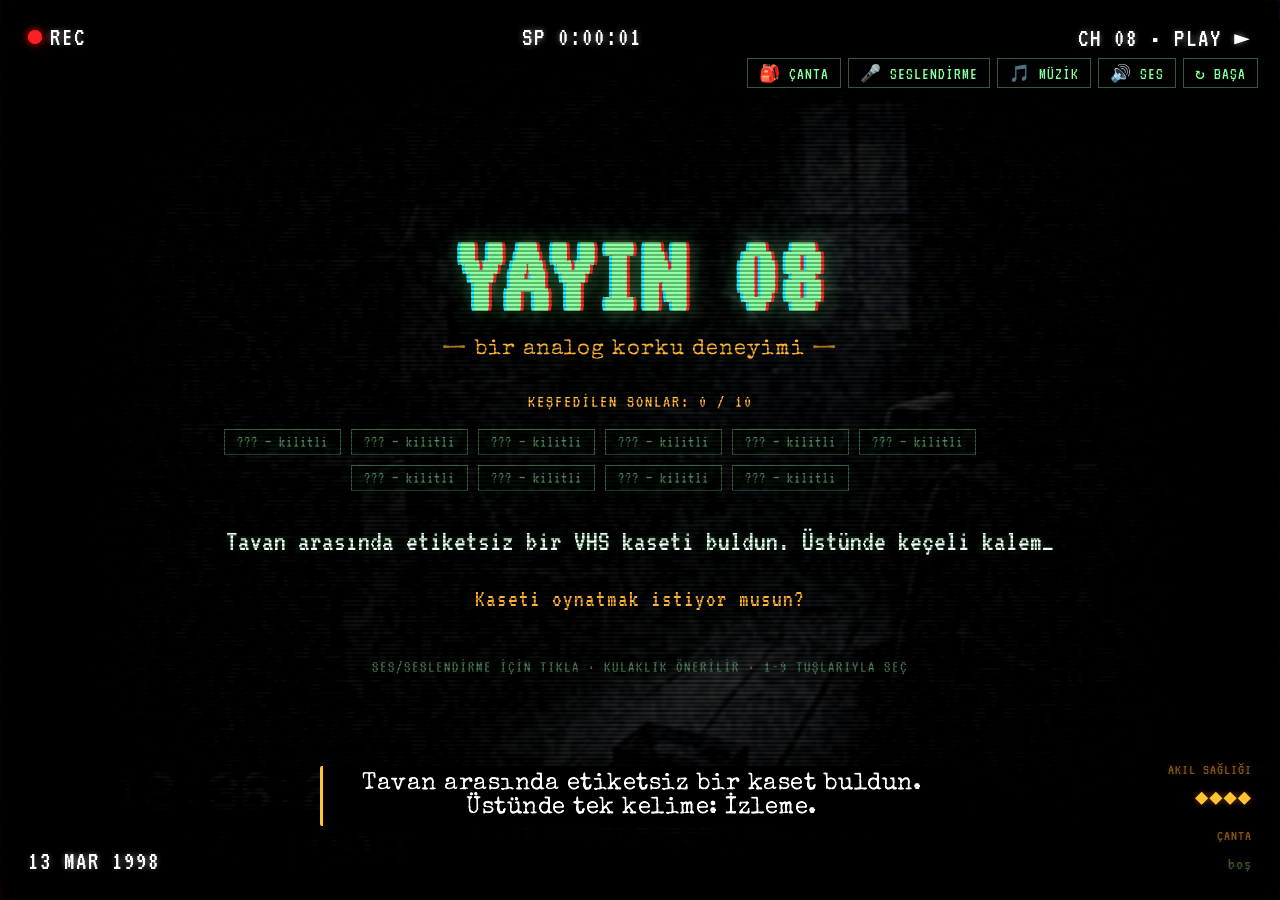
==== index.html @ 9e698e97 "YAYIN 08 v5: bulmacalar, eşya birleştirme, ambient müzik, mobil destek, seslendirme ve görseller Co-" ====
<!DOCTYPE html>
<html lang="tr">
<head>
<meta charset="UTF-8" />
<meta name="viewport" content="width=device-width, initial-scale=1.0" />
<title>YAYIN 08 — Analog Korku</title>
<link rel="preconnect" href="https://fonts.googleapis.com" />
<link rel="preconnect" href="https://fonts.gstatic.com" crossorigin />
<link href="https://fonts.googleapis.com/css2?family=VT323&family=Special+Elite&display=swap" rel="stylesheet" />
<link rel="stylesheet" href="style.css" />
</head>
<body>
  <div id="crt" class="booting">
    <!-- arka plan görsel -->
    <div id="bg"></div>
    <div id="screen-dim"></div>

    <!-- CRT efekt katmanları -->
    <canvas id="static"></canvas>
    <div class="scanlines"></div>
    <div class="rgbshift"></div>
    <div class="vignette"></div>
    <div class="tracking"></div>

    <!-- VHS OSD -->
    <div class="osd">
      <span class="rec"><span class="dot"></span>REC</span>
      <span id="osd-time">SP 0:00:00</span>
      <span id="osd-ch">CH 08 &bull; PLAY &#9658;</span>
    </div>
    <div class="osd-date" id="osd-date">-- --- ----</div>

    <!-- kontroller -->
    <div class="controls">
      <button class="ctrl-btn" id="bag-btn">&#127890; ÇANTA</button>
      <button class="ctrl-btn" id="vo-btn">&#127908; SESLENDİRME</button>
      <button class="ctrl-btn" id="music-btn">&#127925; MÜZİK</button>
      <button class="ctrl-btn" id="mute-btn">&#128266; SES</button>
      <button class="ctrl-btn" id="restart-btn">&#8635; BAŞA</button>
    </div>

    <!-- seslendirme çalar -->
    <audio id="vo-audio"></audio>

    <!-- oyun ekranı -->
    <main id="screen"></main>

    <!-- altyazı -->
    <div id="subtitle-bar"></div>

    <!-- envanter / birleştirme modalı -->
    <div id="bag-modal" class="bag-modal">
      <div class="bag-panel">
        <div class="bag-title">ÇANTA — eşya birleştir</div>
        <div class="bag-hint">İki eşya seç, sonra BİRLEŞTİR'e bas.</div>
        <div id="bag-grid" class="bag-grid"></div>
        <div id="bag-msg" class="bag-msg"></div>
        <div class="bag-actions">
          <button class="puzzle-btn" id="bag-combine">BİRLEŞTİR</button>
          <button class="puzzle-btn" id="bag-close">KAPAT</button>
        </div>
      </div>
    </div>

    <!-- jumpscare -->
    <div id="scare"></div>
  </div>

  <script src="game.js"></script>
</body>
</html>
---- style.css ----
:root{
  --green:#8bff9e;
  --amber:#ffb642;
  --dim:#3a5a41;
  --bg:#050705;
  --red:#ff2d2d;
}

*{box-sizing:border-box;}

html,body{
  margin:0;padding:0;height:100%;
  background:#000;
  color:var(--green);
  font-family:'VT323',monospace;
  overflow:hidden;
  cursor:default;
  user-select:none;
}

/* ---------- CRT konteyner ---------- */
#crt{
  position:fixed;inset:0;
  background:#030503;
  overflow:hidden;
  filter:contrast(1.12) brightness(1.04) saturate(1.08);
}
#crt.booting{animation:crtOn 1.6s ease-out;}

@keyframes crtOn{
  0%{transform:scale(1.3);filter:brightness(6) blur(8px);opacity:0;}
  18%{opacity:1;transform:scaleY(.02) scaleX(1.4);filter:brightness(8) blur(2px);}
  30%{transform:scaleY(1) scaleX(1);}
  45%{transform:scale(1);filter:brightness(1) blur(0);}
  100%{transform:scale(1);}
}

/* arka plan görsel katmanı */
#bg{
  position:absolute;inset:0;z-index:1;
  background-size:cover;background-position:center;
  opacity:0;transition:opacity .9s ease;
  filter:brightness(.55) saturate(.7);
  transform:scale(1.05);
}
#bg.show{opacity:1;}
#bg::after{ /* renk sızması / chromatic */
  content:"";position:absolute;inset:0;
  background:inherit;background-size:cover;background-position:center;
  mix-blend-mode:screen;opacity:.25;
  transform:translateX(2px);
  filter:hue-rotate(90deg);
}

/* karartma perdesi (metin okunurluğu) */
#screen-dim{
  position:absolute;inset:0;z-index:2;
  background:radial-gradient(ellipse at center, rgba(3,6,4,.55) 0%, rgba(2,3,2,.86) 78%, #000 100%);
}

/* tarama çizgileri */
.scanlines{
  position:absolute;inset:0;z-index:6;pointer-events:none;
  background:linear-gradient(rgba(0,0,0,0) 50%, rgba(0,0,0,0.32) 51%);
  background-size:100% 4px;
  mix-blend-mode:multiply;
  animation:scanMove 8s linear infinite;
}
@keyframes scanMove{from{background-position:0 0;}to{background-position:0 100px;}}

/* RGB kayması katmanı */
.rgbshift{
  position:absolute;inset:0;z-index:6;pointer-events:none;
  mix-blend-mode:screen;opacity:.15;
  background:
    linear-gradient(90deg, rgba(255,0,0,.5), transparent 4px),
    linear-gradient(-90deg, rgba(0,140,255,.5), transparent 4px);
}

/* hareketli parlak bant */
#crt::after{
  content:"";position:absolute;inset:0;z-index:7;pointer-events:none;
  background:linear-gradient(rgba(255,255,255,0.05),rgba(255,255,255,0) 6%);
  height:44px;
  animation:roll 7s linear infinite;
  opacity:.5;
}
@keyframes roll{from{transform:translateY(-44px);}to{transform:translateY(100vh);}}

.vignette{
  position:absolute;inset:0;z-index:5;pointer-events:none;
  box-shadow:inset 0 0 180px 50px rgba(0,0,0,0.92);
  border-radius:24px;
}

/* tracking bozulması bandı */
.tracking{
  position:absolute;left:0;right:0;height:70px;z-index:8;pointer-events:none;
  background:repeating-linear-gradient(0deg,
    rgba(255,255,255,.04) 0px,
    rgba(255,255,255,.12) 2px,
    rgba(0,0,0,.06) 3px,
    rgba(0,0,0,0) 6px);
  opacity:0;
  filter:blur(1px);
}
.tracking.show{animation:trackRun 1.1s steps(5) 1;}
@keyframes trackRun{
  0%{opacity:.85;top:-70px;}
  100%{opacity:.85;top:100%;}
}

#static{
  position:absolute;inset:0;z-index:4;pointer-events:none;
  width:100%;height:100%;opacity:.07;mix-blend-mode:screen;
}

/* ---------- OSD ---------- */
.osd{
  position:absolute;top:22px;left:28px;right:28px;z-index:9;
  display:flex;justify-content:space-between;align-items:center;
  font-size:26px;letter-spacing:2px;color:#fff;
  text-shadow:0 0 8px rgba(255,255,255,.6);pointer-events:none;
}
.rec{display:flex;align-items:center;gap:8px;color:#fff;}
.rec .dot{
  width:14px;height:14px;border-radius:50%;background:var(--red);
  box-shadow:0 0 12px var(--red);animation:blink 1s steps(2) infinite;
}
@keyframes blink{50%{opacity:0;}}
.osd-date{
  position:absolute;bottom:26px;left:28px;z-index:9;
  font-size:26px;color:#fff;letter-spacing:2px;
  text-shadow:0 0 8px rgba(255,255,255,.6);pointer-events:none;
}

/* ---------- Ekran içeriği ---------- */
#screen{
  position:absolute;inset:0;z-index:3;
  display:flex;flex-direction:column;justify-content:center;align-items:center;
  padding:9vh 8vw;
  text-align:center;
}

.frame{
  max-width:840px;width:100%;
  animation:fadeIn .8s ease;
}
@keyframes fadeIn{from{opacity:0;transform:translateY(10px);}to{opacity:1;transform:none;}}

h1.title{
  font-family:'VT323',monospace;
  font-size:clamp(46px,9vw,120px);
  margin:0 0 10px;line-height:.9;
  color:var(--green);
  text-shadow:3px 0 var(--red),-3px 0 #2de1ff, 0 0 24px rgba(139,255,158,.5);
  animation:glitchText 3.5s infinite;
}
@keyframes glitchText{
  0%,92%,100%{transform:none;text-shadow:3px 0 var(--red),-3px 0 #2de1ff, 0 0 24px rgba(139,255,158,.5);}
  93%{transform:translate(-3px,1px);text-shadow:-4px 0 var(--red),4px 0 #2de1ff;}
  95%{transform:translate(4px,-2px);}
  97%{transform:translate(-2px,2px);text-shadow:5px 0 var(--red),-5px 0 #2de1ff;}
}

.subtitle{
  font-family:'Special Elite',serif;
  font-size:clamp(14px,2.2vw,22px);
  color:var(--amber);letter-spacing:1px;margin-bottom:32px;opacity:.9;
}

.story{
  font-size:clamp(20px,3.1vw,29px);
  line-height:1.5;color:#e2ffe8;margin-bottom:14px;min-height:1.2em;
  text-shadow:0 0 6px rgba(139,255,158,.25), 0 2px 8px rgba(0,0,0,.9);
}

.prompt{
  color:var(--amber);font-size:clamp(16px,2.4vw,24px);
  margin:24px 0 18px;letter-spacing:1px;opacity:.9;
  text-shadow:0 2px 8px rgba(0,0,0,.9);
}

/* seçenekler */
.choices{display:flex;flex-direction:column;gap:13px;align-items:center;width:100%;}
.choice{
  font-family:'VT323',monospace;
  font-size:clamp(18px,2.7vw,27px);
  color:var(--green);
  background:rgba(6,16,9,.72);
  border:2px solid var(--dim);
  padding:11px 26px;min-width:min(580px,90%);
  cursor:pointer;letter-spacing:1px;
  transition:all .12s;
  text-shadow:0 0 6px rgba(139,255,158,.3);
  backdrop-filter:blur(1px);
}
.choice .key{color:var(--amber);opacity:.7;margin-right:8px;}
.choice:before{content:"> ";opacity:.6;}
.choice:hover,.choice.sel{
  background:var(--green);color:#04120a;
  border-color:var(--green);
  box-shadow:0 0 24px rgba(139,255,158,.6);
  transform:translateX(4px);
}
.choice:hover .key,.choice.sel .key{color:#04120a;}
.choice:hover:before,.choice.sel:before{content:"\25B6 ";}
.choice.danger:hover{background:var(--red);border-color:var(--red);box-shadow:0 0 24px rgba(255,45,45,.6);color:#fff;}

/* özel durum stilleri */
.ending .story{color:#fff;font-size:clamp(22px,3.6vw,36px);}
.death h1.title{color:var(--red);text-shadow:3px 0 #000,-3px 0 #2de1ff,0 0 30px var(--red);}
.win h1.title{color:var(--amber);text-shadow:3px 0 var(--red),-3px 0 #2de1ff;}

.hint{
  margin-top:30px;font-size:16px;color:#4d7a56;letter-spacing:2px;
}
.blink-cursor::after{content:"_";animation:blink 1s steps(2) infinite;}

/* ---------- HUD ---------- */
.hud{
  position:absolute;bottom:22px;right:28px;z-index:9;
  font-size:22px;color:var(--amber);letter-spacing:1px;text-align:right;
  text-shadow:0 0 8px rgba(255,182,66,.5);pointer-events:none;
  line-height:1.35;
}
.hud .lbl{color:#7a5a2a;font-size:15px;}
.hud .inv{color:var(--green);font-size:18px;}
.hud .empty{color:#3a5a41;}

/* akıl sağlığı düşükken ekran nabzı */
#crt.lowsanity #screen-dim{
  animation:sanityPulse 2.4s ease-in-out infinite;
}
@keyframes sanityPulse{
  0%,100%{box-shadow:inset 0 0 0 0 rgba(255,0,0,0);}
  50%{box-shadow:inset 0 0 220px 60px rgba(120,0,0,.45);}
}

/* ---------- Altyazı ---------- */
#subtitle-bar{
  position:absolute;bottom:74px;left:50%;transform:translateX(-50%);
  z-index:10;max-width:80%;text-align:center;
  font-family:'Special Elite',serif;
  font-size:clamp(16px,2.4vw,24px);
  color:#fff;background:rgba(0,0,0,.55);
  padding:6px 18px;border-radius:2px;
  text-shadow:0 2px 6px #000;letter-spacing:.5px;
  opacity:0;transition:opacity .25s;pointer-events:none;
  border-left:3px solid var(--amber);
}
#subtitle-bar.show{opacity:1;}
#subtitle-bar.entity{border-left-color:var(--red);color:#ffd7d7;font-style:italic;}

/* ---------- Son galerisi / başarımlar ---------- */
.gallery{
  display:flex;flex-wrap:wrap;gap:10px;justify-content:center;
  margin:6px 0 4px;max-width:760px;
}
.badge{
  font-family:'VT323',monospace;font-size:16px;letter-spacing:1px;
  border:1px solid var(--dim);padding:4px 12px;color:#4d7a56;
  background:rgba(6,16,9,.5);
}
.badge.got{color:var(--amber);border-color:var(--amber);text-shadow:0 0 8px rgba(255,182,66,.4);}
.progress-line{color:var(--amber);font-size:18px;margin:2px 0 18px;letter-spacing:2px;}

/* voiceover aktif göstergesi */
.ctrl-btn.on{background:var(--amber);color:#000;border-color:var(--amber);}

/* ---------- Bulmaca arayüzü ---------- */
.puzzle{
  display:flex;flex-direction:column;align-items:center;gap:18px;
  margin:10px 0;width:100%;
}
.puzzle-msg{font-size:20px;color:var(--amber);min-height:1.2em;letter-spacing:1px;text-shadow:0 2px 6px #000;}
.puzzle-msg.err{color:var(--red);animation:shakeX .3s;}
.puzzle-msg.ok{color:var(--green);}
@keyframes shakeX{0%,100%{transform:translateX(0);}25%{transform:translateX(-6px);}75%{transform:translateX(6px);}}

/* şifreli kilit */
.dials{display:flex;gap:14px;justify-content:center;}
.dial{
  display:flex;flex-direction:column;align-items:center;gap:4px;
  background:rgba(6,16,9,.7);border:2px solid var(--dim);padding:6px 4px;
}
.dial button{
  background:none;border:none;color:var(--green);font-family:'VT323',monospace;
  font-size:26px;cursor:pointer;line-height:.7;padding:2px 10px;
}
.dial button:hover{color:var(--amber);}
.dial .num{font-size:48px;color:#fff;text-shadow:0 0 12px rgba(139,255,158,.6);min-width:40px;text-align:center;}

/* sembol / buton ızgarası */
.sym-grid{display:grid;grid-template-columns:repeat(4,1fr);gap:12px;max-width:420px;}
.sym{
  font-size:34px;background:rgba(6,16,9,.7);border:2px solid var(--dim);
  color:var(--green);cursor:pointer;padding:14px 0;transition:all .12s;
}
.sym:hover{background:var(--dim);color:#000;}
.sym.picked{background:var(--amber);color:#000;border-color:var(--amber);box-shadow:0 0 18px rgba(255,182,66,.5);}
.seq-display{font-size:32px;letter-spacing:10px;color:#fff;min-height:40px;text-shadow:0 0 10px rgba(139,255,158,.5);}

/* sinyal ayarlama (slider) */
.tuner{display:flex;flex-direction:column;align-items:center;gap:10px;width:min(460px,90%);}
.tuner input[type=range]{width:100%;accent-color:var(--green);height:26px;cursor:pointer;}
.tuner .bar{
  width:100%;height:22px;border:1px solid var(--dim);position:relative;overflow:hidden;
  background:repeating-linear-gradient(90deg,#0a1a0e,#0a1a0e 6px,#06110a 6px,#06110a 12px);
}
.tuner .fill{position:absolute;top:0;left:50%;transform:translateX(-50%);height:100%;background:var(--green);width:4px;box-shadow:0 0 16px var(--green);transition:opacity .1s;}
.tuner .lock{color:var(--amber);font-size:20px;}

/* kaset sıralama */
.tape-row{display:flex;gap:10px;justify-content:center;flex-wrap:wrap;}
.tapecard{
  width:82px;height:104px;background:rgba(10,22,12,.9);border:2px solid var(--dim);
  color:var(--green);cursor:pointer;display:flex;flex-direction:column;align-items:center;justify-content:center;
  font-family:'VT323',monospace;transition:all .12s;position:relative;
}
.tapecard:hover{border-color:var(--amber);transform:translateY(-4px);}
.tapecard.sel{border-color:var(--amber);box-shadow:0 0 18px rgba(255,182,66,.5);}
.tapecard .tnum{font-size:40px;color:#fff;}
.tapecard .tlbl{font-size:13px;color:#7a9a80;}
.tapecard .ord{position:absolute;top:2px;left:4px;font-size:16px;color:var(--amber);}

.puzzle-btn{
  font-family:'VT323',monospace;font-size:22px;color:var(--green);
  background:rgba(6,16,9,.7);border:2px solid var(--dim);padding:8px 26px;cursor:pointer;letter-spacing:1px;
}
.puzzle-btn:hover{background:var(--green);color:#000;box-shadow:0 0 18px rgba(139,255,158,.5);}
.attempts{font-size:16px;color:#7a5a2a;letter-spacing:2px;}

/* clue overlay küçük görsel */
.clue-img{
  width:min(360px,80%);border:2px solid var(--dim);margin:4px auto;display:block;
  filter:brightness(.85) saturate(.8);
}

/* ---------- Çanta / birleştirme modalı ---------- */
.bag-modal{
  position:absolute;inset:0;z-index:18;display:none;
  align-items:center;justify-content:center;
  background:rgba(2,4,3,.82);backdrop-filter:blur(2px);
}
.bag-modal.show{display:flex;animation:fadeIn .25s;}
.bag-panel{
  background:rgba(6,16,9,.96);border:2px solid var(--dim);
  padding:22px 26px;max-width:620px;width:92%;text-align:center;
  box-shadow:0 0 40px rgba(0,0,0,.7);
}
.bag-title{font-size:30px;color:var(--amber);letter-spacing:2px;text-shadow:0 0 10px rgba(255,182,66,.4);}
.bag-hint{font-size:16px;color:#7a9a80;margin:4px 0 16px;letter-spacing:1px;}
.bag-grid{display:grid;grid-template-columns:repeat(auto-fit,minmax(120px,1fr));gap:12px;margin-bottom:14px;}
.bag-item{
  background:rgba(10,22,12,.9);border:2px solid var(--dim);color:var(--green);
  padding:14px 8px;cursor:pointer;font-family:'VT323',monospace;transition:all .12s;
}
.bag-item:hover{border-color:var(--amber);}
.bag-item.sel{border-color:var(--amber);background:rgba(255,182,66,.14);box-shadow:0 0 16px rgba(255,182,66,.4);}
.bag-item .ic{font-size:38px;display:block;line-height:1;margin-bottom:6px;}
.bag-item .nm{font-size:16px;letter-spacing:.5px;}
.bag-empty{color:#3a5a41;font-size:20px;padding:20px;}
.bag-msg{min-height:1.3em;font-size:20px;color:var(--green);margin:6px 0 14px;letter-spacing:1px;}
.bag-msg.err{color:var(--red);}
.bag-actions{display:flex;gap:12px;justify-content:center;}

/* ---------- Jumpscare ---------- */
#scare{
  position:absolute;inset:0;z-index:20;pointer-events:none;
  opacity:0;background:#000;
  display:flex;justify-content:center;align-items:center;
  background-size:cover;background-position:center;
}
#scare.fire{animation:scareShake .07s infinite;opacity:1;}
@keyframes scareShake{
  0%{transform:translate(4px,-3px) scale(1.08);}
  25%{transform:translate(-5px,4px) scale(1.05);}
  50%{transform:translate(4px,3px) scale(1.1);}
  75%{transform:translate(-4px,-4px) scale(1.06);}
  100%{transform:translate(3px,2px) scale(1.08);}
}
#scare .glyph{
  font-size:min(58vw,58vh);color:var(--red);
  text-shadow:0 0 40px var(--red);
}

/* glitch tüm ekran */
#crt.glitch{animation:screenGlitch .3s steps(2) 4;}
@keyframes screenGlitch{
  0%{transform:translate(0);filter:hue-rotate(0);}
  25%{transform:translate(-7px,2px) skewX(3deg);filter:hue-rotate(40deg) saturate(2);}
  50%{transform:translate(6px,-3px) skewX(-2deg);}
  75%{transform:translate(-3px,1px);filter:hue-rotate(-30deg);}
  100%{transform:translate(0);}
}

/* menü/kontrol düğmeleri */
.controls{
  position:absolute;top:58px;right:22px;z-index:12;display:flex;gap:7px;flex-wrap:wrap;justify-content:flex-end;max-width:60vw;
}
.ctrl-btn{
  background:rgba(0,0,0,.45);border:1px solid var(--dim);color:var(--green);
  font-family:'VT323',monospace;font-size:17px;padding:4px 11px;cursor:pointer;
  letter-spacing:1px;-webkit-tap-highlight-color:transparent;touch-action:manipulation;
}
.ctrl-btn:hover{background:var(--dim);color:#000;}
.ctrl-btn.off{opacity:.5;}

/* dokunmatik: highlight kaldır, kaydırmayı engelle */
*{-webkit-tap-highlight-color:transparent;}
.choice,.sym,.tapecard,.dial button,.puzzle-btn,.bag-item{touch-action:manipulation;}

/* ---------- Mobil / küçük ekran ---------- */
@media (max-width:760px){
  .osd,.osd-date{font-size:20px;}
  .osd{top:14px;left:14px;right:14px;}
  .controls{top:46px;right:12px;left:12px;max-width:none;justify-content:center;}
  .ctrl-btn{font-size:16px;padding:6px 10px;}
  #screen{padding:15vh 5vw 12vh;justify-content:flex-start;overflow-y:auto;}
  h1.title{font-size:clamp(40px,13vw,80px);}
  .story{font-size:clamp(18px,4.6vw,26px);}
  .choice{font-size:clamp(17px,4.6vw,24px);min-width:96%;padding:14px 18px;}
  .hud{font-size:16px;bottom:12px;right:12px;left:12px;text-align:center;display:flex;justify-content:space-around;gap:10px;}
  #subtitle-bar{bottom:96px;font-size:clamp(15px,4vw,20px);max-width:92%;}
  .sym-grid{grid-template-columns:repeat(4,1fr);gap:8px;max-width:100%;}
  .sym{font-size:28px;padding:16px 0;}
  .dial .num{font-size:40px;}
  .dial button{font-size:30px;padding:8px 16px;}
  .tapecard{width:64px;height:86px;}
  .tapecard .tnum{font-size:32px;}
  .gallery{gap:6px;}
  .badge{font-size:14px;padding:3px 8px;}
}
@media (max-width:760px) and (orientation:landscape){
  #screen{padding:9vh 5vw;}
  .hud{font-size:14px;}
}
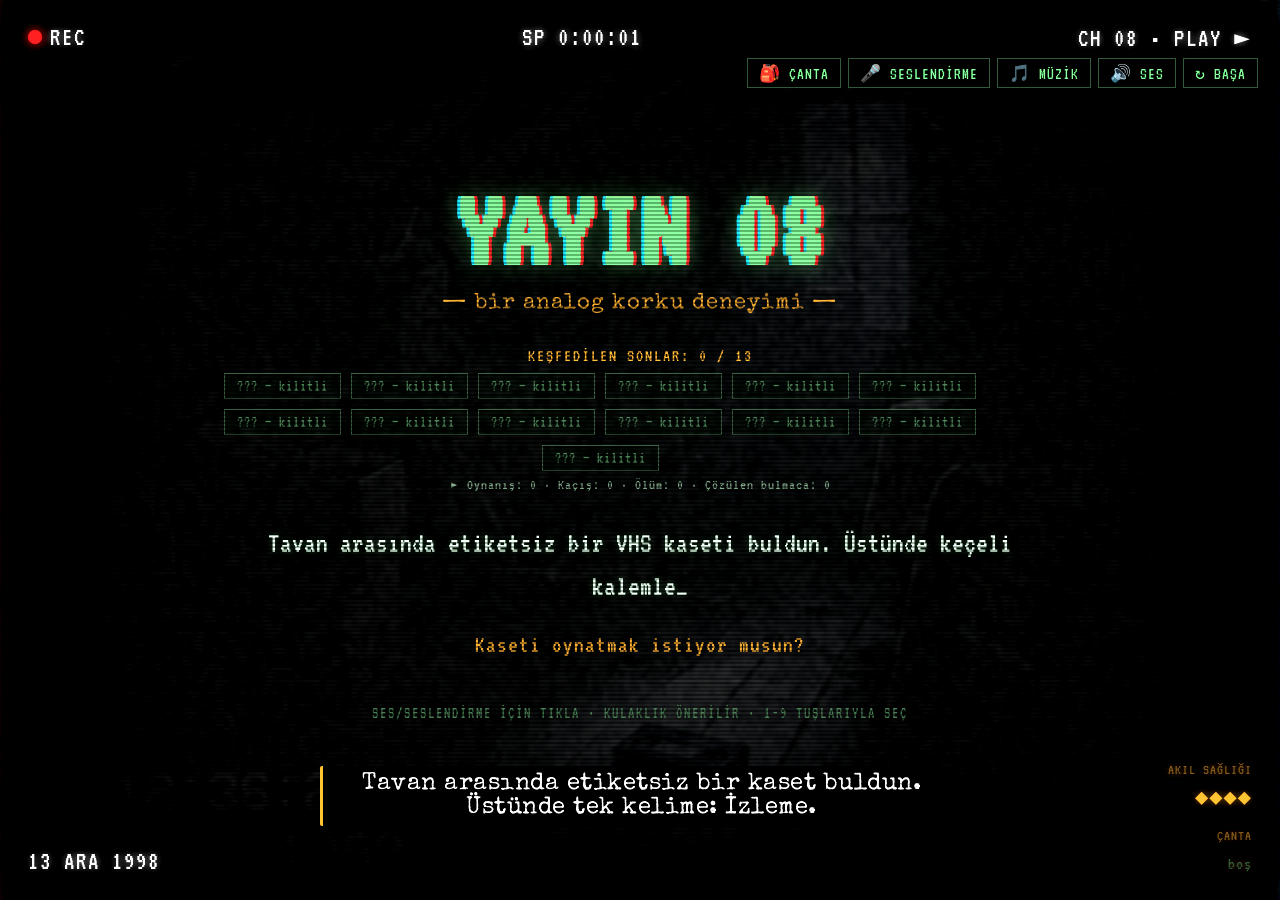
==== commit ca3b33e4: "v6: fener tarama mekaniği, 4. bölüm (karanlık+ayna+kaçış), checkpoint/devam, istatistikler, 3 yeni s" ====
--- a/index.html
+++ b/index.html
@@ -14,6 +14,7 @@
     <!-- arka plan görsel -->
     <div id="bg"></div>
     <div id="screen-dim"></div>
+    <div id="darkness"></div>
 
     <!-- CRT efekt katmanları -->
     <canvas id="static"></canvas>
--- a/style.css
+++ b/style.css
@@ -57,6 +57,19 @@
   position:absolute;inset:0;z-index:2;
   background:radial-gradient(ellipse at center, rgba(3,6,4,.55) 0%, rgba(2,3,2,.86) 78%, #000 100%);
 }
+
+/* karanlık tarama katmanı: fenerle aydınlatılır */
+#darkness{
+  position:absolute;inset:0;z-index:3;pointer-events:none;
+  background:#000;opacity:0;transition:opacity .5s;
+  --mx:50%;--my:50%;
+}
+#darkness.on{
+  opacity:1;
+  -webkit-mask-image:radial-gradient(circle 150px at var(--mx) var(--my), transparent 0%, transparent 40%, #000 100%);
+  mask-image:radial-gradient(circle 150px at var(--mx) var(--my), transparent 0%, transparent 40%, #000 100%);
+}
+#crt.scanning{cursor:none;}
 
 /* tarama çizgileri */
 .scanlines{
@@ -263,7 +276,8 @@
   background:rgba(6,16,9,.5);
 }
 .badge.got{color:var(--amber);border-color:var(--amber);text-shadow:0 0 8px rgba(255,182,66,.4);}
-.progress-line{color:var(--amber);font-size:18px;margin:2px 0 18px;letter-spacing:2px;}
+.progress-line{color:var(--amber);font-size:18px;margin:2px 0 8px;letter-spacing:2px;}
+.stats-line{color:#7a9a80;font-size:15px;margin:0 0 16px;letter-spacing:1px;}
 
 /* voiceover aktif göstergesi */
 .ctrl-btn.on{background:var(--amber);color:#000;border-color:var(--amber);}
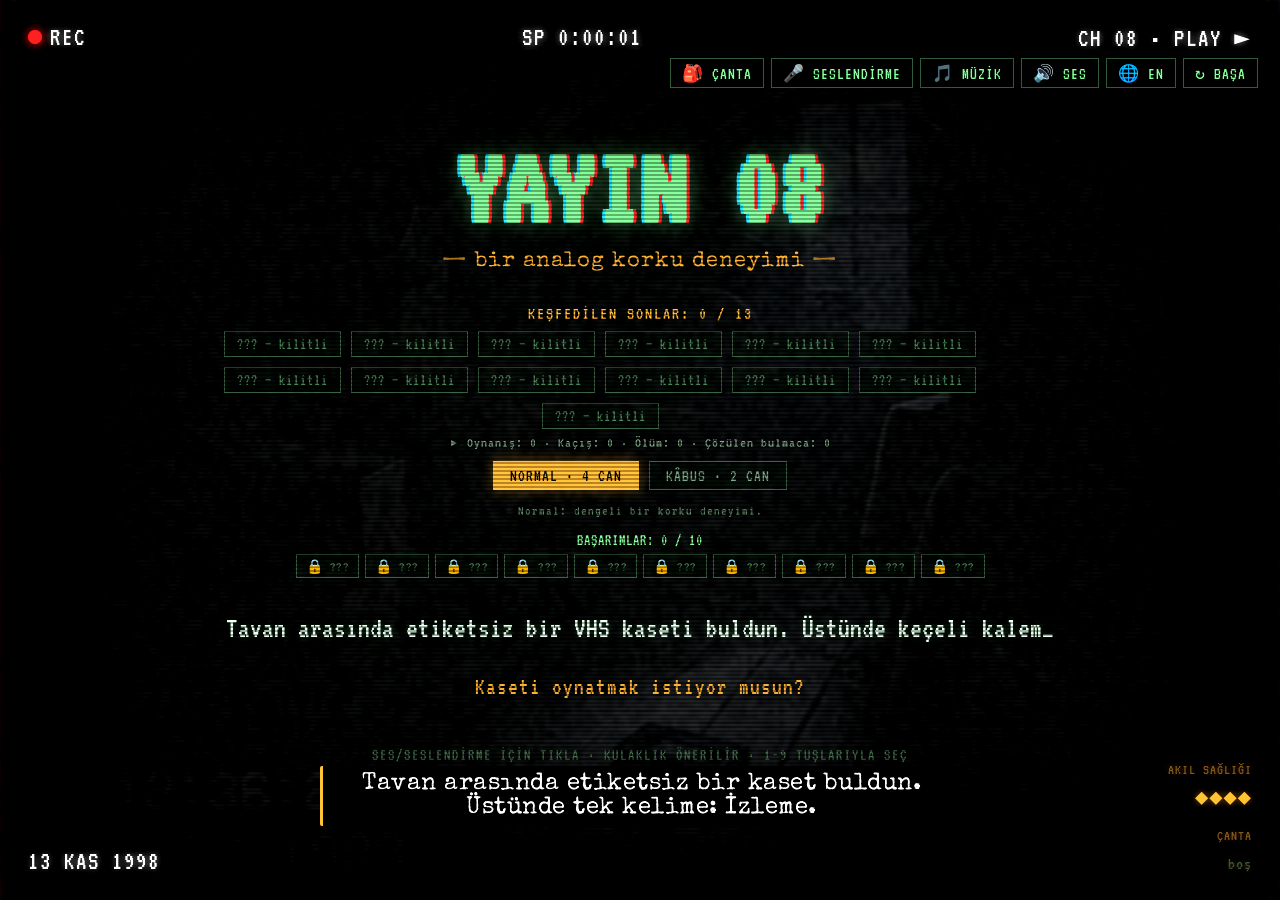
==== commit 1771ad65: "v8: Türkçe/İngilizce (TR/EN) dil desteği + i18n çeviri katmanı - i18n.js: TR kaynak metinden EN'e ta" ====
--- a/index.html
+++ b/index.html
@@ -37,6 +37,7 @@
       <button class="ctrl-btn" id="vo-btn">&#127908; SESLENDİRME</button>
       <button class="ctrl-btn" id="music-btn">&#127925; MÜZİK</button>
       <button class="ctrl-btn" id="mute-btn">&#128266; SES</button>
+      <button class="ctrl-btn" id="lang-btn">&#127760; EN</button>
       <button class="ctrl-btn" id="restart-btn">&#8635; BAŞA</button>
     </div>
 
@@ -67,6 +68,7 @@
     <div id="scare"></div>
   </div>
 
+  <script src="i18n.js"></script>
   <script src="game.js"></script>
 </body>
 </html>
--- a/style.css
+++ b/style.css
@@ -277,7 +277,43 @@
 }
 .badge.got{color:var(--amber);border-color:var(--amber);text-shadow:0 0 8px rgba(255,182,66,.4);}
 .progress-line{color:var(--amber);font-size:18px;margin:2px 0 8px;letter-spacing:2px;}
-.stats-line{color:#7a9a80;font-size:15px;margin:0 0 16px;letter-spacing:1px;}
+.stats-line{color:#7a9a80;font-size:15px;margin:0 0 10px;letter-spacing:1px;}
+
+/* zorluk seçici */
+.diff-row{display:flex;gap:10px;justify-content:center;margin:4px 0 14px;flex-wrap:wrap;}
+.diff-btn{
+  font-family:'VT323',monospace;font-size:17px;letter-spacing:1px;
+  border:1px solid var(--dim);padding:5px 16px;color:#7a9a80;cursor:pointer;
+  background:rgba(6,16,9,.6);transition:all .12s;
+}
+.diff-btn:hover{border-color:var(--amber);color:var(--amber);}
+.diff-btn.active{background:var(--amber);color:#04120a;border-color:var(--amber);box-shadow:0 0 14px rgba(255,182,66,.4);}
+.diff-btn.nm.active{background:var(--red);border-color:var(--red);color:#fff;box-shadow:0 0 14px rgba(255,45,45,.5);}
+.diff-note{color:#5a7a60;font-size:14px;margin-bottom:14px;letter-spacing:1px;}
+
+/* başarım rozetleri (galeri) */
+.ach-wrap{margin:6px 0 4px;}
+.ach-line{color:var(--green);font-size:16px;letter-spacing:1px;margin-bottom:6px;}
+.ach-grid{display:flex;flex-wrap:wrap;gap:6px;justify-content:center;max-width:760px;margin:0 auto;}
+.ach-badge{font-size:14px;border:1px solid var(--dim);padding:3px 9px;color:#4d7a56;background:rgba(6,16,9,.5);letter-spacing:.5px;}
+.ach-badge.got{color:var(--green);border-color:var(--green);text-shadow:0 0 6px rgba(139,255,158,.35);}
+
+/* başarım açılır bildirimi */
+.ach-toast{
+  position:absolute;top:100px;left:50%;transform:translate(-50%,-24px);
+  z-index:22;display:flex;align-items:center;gap:14px;
+  background:rgba(6,16,9,.96);border:2px solid var(--amber);
+  padding:12px 22px 12px 16px;min-width:280px;
+  box-shadow:0 0 30px rgba(255,182,66,.35);
+  opacity:0;transition:all .5s cubic-bezier(.2,1,.3,1);pointer-events:none;
+}
+.ach-toast.show{opacity:1;transform:translate(-50%,0);}
+.ach-toast .ach-ic{font-size:40px;filter:drop-shadow(0 0 8px var(--amber));}
+.ach-toast .ach-h{color:var(--amber);font-size:14px;letter-spacing:3px;}
+.ach-toast .ach-n{color:#fff;font-size:24px;line-height:1;margin:2px 0;font-family:'VT323',monospace;}
+.ach-toast .ach-d{color:#9ab5a0;font-size:15px;}
+
+/* voiceover aktif göstergesi */
 
 /* voiceover aktif göstergesi */
 .ctrl-btn.on{background:var(--amber);color:#000;border-color:var(--amber);}
@@ -326,6 +362,17 @@
 .tuner .lock{color:var(--amber);font-size:20px;}
 
 /* kaset sıralama */
+/* hafıza bulmacası: 3x3 TV ızgarası */
+.mem-grid{display:grid;grid-template-columns:repeat(3,1fr);gap:10px;max-width:340px;margin:0 auto;}
+.mem-cell{
+  aspect-ratio:4/3;background:rgba(10,14,12,.9);border:2px solid var(--dim);cursor:pointer;
+  background-image:repeating-linear-gradient(0deg,rgba(255,255,255,.03) 0,rgba(255,255,255,.03) 1px,transparent 1px,transparent 3px);
+  transition:all .08s;position:relative;
+}
+.mem-cell:hover{border-color:#5a7a60;}
+.mem-cell.lit{background:var(--green);border-color:#fff;box-shadow:0 0 26px rgba(139,255,158,.8);}
+.mem-cell::after{content:"";position:absolute;inset:0;background:radial-gradient(circle,rgba(255,255,255,.08),transparent 70%);}
+
 .tape-row{display:flex;gap:10px;justify-content:center;flex-wrap:wrap;}
 .tapecard{
   width:82px;height:104px;background:rgba(10,22,12,.9);border:2px solid var(--dim);
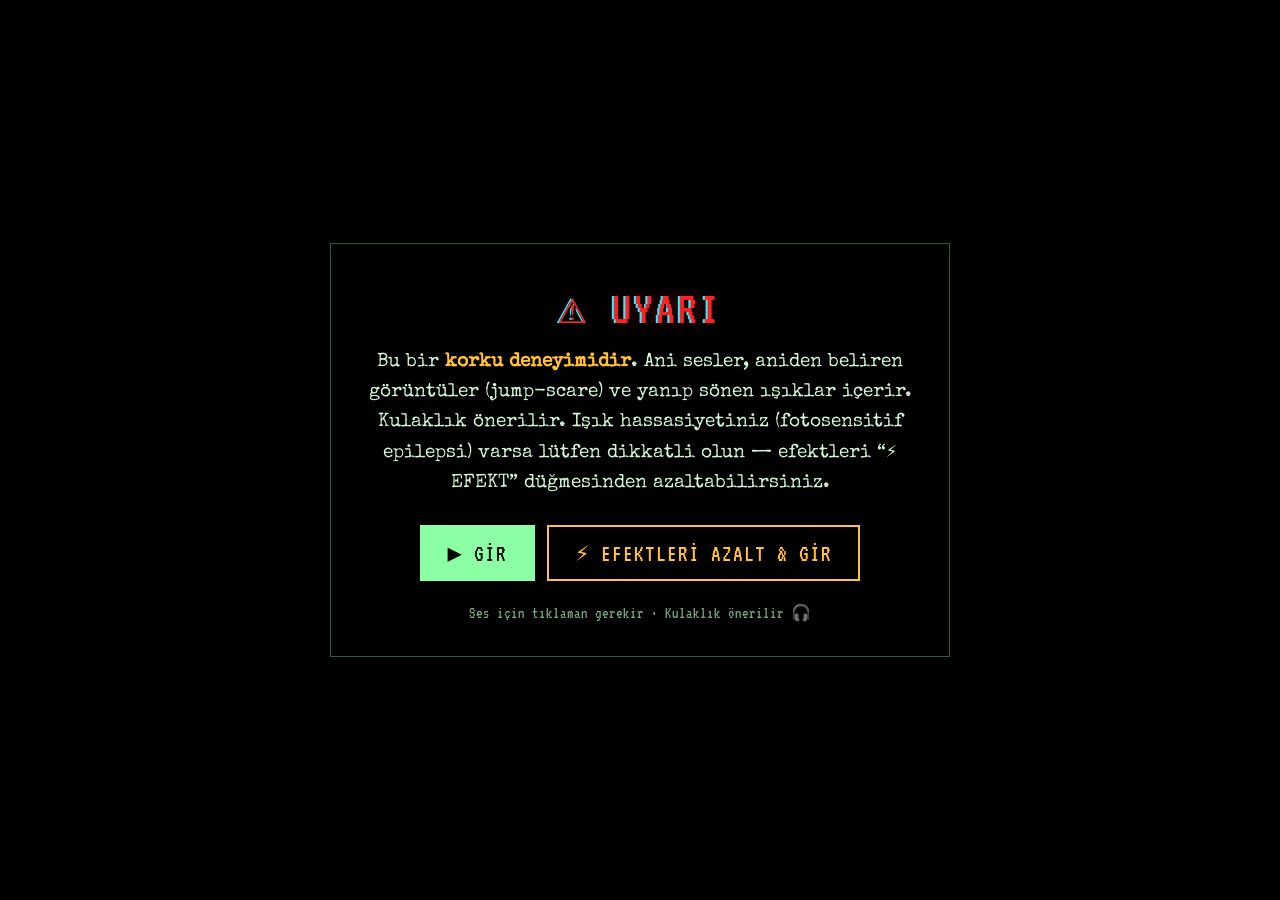
==== commit 967b68b7: "v10: kalite cilası — içerik/fotosensitivite uyarı ekranı, erişilebilirlik, SEO - index.html: içerik " ====
--- a/index.html
+++ b/index.html
@@ -2,8 +2,19 @@
 <html lang="tr">
 <head>
 <meta charset="UTF-8" />
-<meta name="viewport" content="width=device-width, initial-scale=1.0" />
-<title>YAYIN 08 — Analog Korku</title>
+<meta name="viewport" content="width=device-width, initial-scale=1.0, viewport-fit=cover" />
+<title>YAYIN 08 — Analog Korku Oyunu</title>
+<meta name="description" content="YAYIN 08 — tarayıcıda çalışan, VHS/CRT estetikli, seslendirmeli ve bulmacalı bir analog korku oyunu. Etiketsiz bir kaset buldun. Oynat. Kayıttan sağ çık." />
+<meta name="theme-color" content="#050705" />
+<meta name="color-scheme" content="dark" />
+<meta name="author" content="YAYIN 08" />
+<!-- Open Graph / sosyal paylaşım -->
+<meta property="og:type" content="website" />
+<meta property="og:title" content="YAYIN 08 — Analog Korku Oyunu" />
+<meta property="og:description" content="Etiketsiz bir VHS kaseti buldun. Oynat. Kayıttan sağ çık. 8 bulmaca, dallanan hikaye, 13 son. TR/EN." />
+<meta property="og:image" content="images/bg_attic.png" />
+<meta name="twitter:card" content="summary_large_image" />
+<link rel="icon" href="data:image/svg+xml,%3Csvg xmlns='http://www.w3.org/2000/svg' viewBox='0 0 64 64'%3E%3Crect width='64' height='64' fill='%23050705'/%3E%3Crect x='8' y='16' width='48' height='34' rx='4' fill='none' stroke='%238bff9e' stroke-width='3'/%3E%3Ccircle cx='24' cy='33' r='6' fill='none' stroke='%238bff9e' stroke-width='2.5'/%3E%3Ccircle cx='40' cy='33' r='6' fill='none' stroke='%238bff9e' stroke-width='2.5'/%3E%3Ctext x='32' y='60' font-family='monospace' font-size='11' fill='%23ffb642' text-anchor='middle'%3E08%3C/text%3E%3C/svg%3E" />
 <link rel="preconnect" href="https://fonts.googleapis.com" />
 <link rel="preconnect" href="https://fonts.gstatic.com" crossorigin />
 <link href="https://fonts.googleapis.com/css2?family=VT323&family=Special+Elite&display=swap" rel="stylesheet" />
@@ -32,23 +43,24 @@
     <div class="osd-date" id="osd-date">-- --- ----</div>
 
     <!-- kontroller -->
-    <div class="controls">
-      <button class="ctrl-btn" id="bag-btn">&#127890; ÇANTA</button>
-      <button class="ctrl-btn" id="vo-btn">&#127908; SESLENDİRME</button>
-      <button class="ctrl-btn" id="music-btn">&#127925; MÜZİK</button>
-      <button class="ctrl-btn" id="mute-btn">&#128266; SES</button>
-      <button class="ctrl-btn" id="lang-btn">&#127760; EN</button>
-      <button class="ctrl-btn" id="restart-btn">&#8635; BAŞA</button>
+    <div class="controls" role="toolbar" aria-label="Oyun kontrolleri">
+      <button type="button" class="ctrl-btn" id="bag-btn" title="Çanta (B)">&#127890; ÇANTA</button>
+      <button type="button" class="ctrl-btn" id="vo-btn" title="Seslendirme aç/kapa">&#127908; SESLENDİRME</button>
+      <button type="button" class="ctrl-btn" id="music-btn" title="Müzik aç/kapa">&#127925; MÜZİK</button>
+      <button type="button" class="ctrl-btn" id="mute-btn" title="Sesi aç/kapa">&#128266; SES</button>
+      <button type="button" class="ctrl-btn" id="safe-btn" title="Efektleri azalt (fotosensitivite)">&#9889; EFEKT</button>
+      <button type="button" class="ctrl-btn" id="lang-btn" title="Dil / Language">&#127760; EN</button>
+      <button type="button" class="ctrl-btn" id="restart-btn" title="Baştan başla">&#8635; BAŞA</button>
     </div>
 
     <!-- seslendirme çalar -->
     <audio id="vo-audio"></audio>
 
     <!-- oyun ekranı -->
-    <main id="screen"></main>
+    <main id="screen" aria-live="polite"></main>
 
     <!-- altyazı -->
-    <div id="subtitle-bar"></div>
+    <div id="subtitle-bar" aria-live="polite"></div>
 
     <!-- envanter / birleştirme modalı -->
     <div id="bag-modal" class="bag-modal">
@@ -66,6 +78,24 @@
 
     <!-- jumpscare -->
     <div id="scare"></div>
+
+    <!-- giriş / içerik uyarısı -->
+    <div id="warning" class="warning-screen">
+      <div class="warning-box">
+        <div class="warning-title" id="warn-title">⚠ UYARI</div>
+        <p class="warning-text" id="warn-body">
+          Bu bir <strong>korku deneyimidir</strong>. Ani sesler, aniden beliren görüntüler
+          (jump-scare) ve yanıp sönen ışıklar içerir. Kulaklık önerilir.
+          Işık hassasiyetiniz (fotosensitif epilepsi) varsa lütfen dikkatli olun —
+          efektleri “⚡ EFEKT” düğmesinden azaltabilirsiniz.
+        </p>
+        <div class="warning-actions">
+          <button type="button" class="warn-btn" id="warn-start">▶ GİR</button>
+          <button type="button" class="warn-btn ghost" id="warn-safe">⚡ EFEKTLERİ AZALT & GİR</button>
+        </div>
+        <div class="warning-foot" id="warn-foot">Ses için tıklaman gerekir · Kulaklık önerilir 🎧</div>
+      </div>
+    </div>
   </div>
 
   <script src="i18n.js"></script>
--- a/style.css
+++ b/style.css
@@ -392,6 +392,46 @@
 .puzzle-btn:hover{background:var(--green);color:#000;box-shadow:0 0 18px rgba(139,255,158,.5);}
 .attempts{font-size:16px;color:#7a5a2a;letter-spacing:2px;}
 
+/* kablo birleştirme */
+.wire-board{position:relative;display:flex;justify-content:space-between;width:min(420px,90%);min-height:230px;padding:8px 4px;background:rgba(6,16,9,.55);border:2px solid var(--dim);}
+.wire-col{display:flex;flex-direction:column;justify-content:space-around;gap:12px;z-index:2;}
+.wire-node{
+  width:30px;height:30px;border-radius:50%;border:3px solid #000;cursor:pointer;
+  background:var(--wc);box-shadow:0 0 8px var(--wc),inset 0 0 6px rgba(0,0,0,.6);transition:transform .1s;
+}
+.wire-node:hover{transform:scale(1.18);}
+.wire-node.sel{outline:3px solid #fff;outline-offset:2px;transform:scale(1.2);}
+.wire-node.wired{cursor:default;box-shadow:0 0 16px var(--wc);}
+.wire-node.bad{animation:shakeX .3s;}
+.wire-svg{position:absolute;inset:0;width:100%;height:100%;pointer-events:none;z-index:1;}
+
+/* şifre çözücü halka */
+.cipher-disp{
+  font-size:34px;letter-spacing:10px;color:#fff;min-height:44px;
+  text-shadow:0 0 12px rgba(139,255,158,.5);background:rgba(6,16,9,.6);
+  border:2px solid var(--dim);padding:8px 20px;font-family:'VT323',monospace;
+}
+.cipher-ring{display:flex;align-items:center;gap:16px;}
+.cipher-arrow{font-size:26px;padding:6px 18px;}
+.cipher-knob{
+  width:64px;height:64px;border-radius:50%;border:3px solid var(--amber);
+  display:flex;align-items:center;justify-content:center;font-size:26px;color:var(--amber);
+  background:radial-gradient(circle,#1a1206,#06110a);box-shadow:0 0 16px rgba(255,182,66,.4),inset 0 0 10px rgba(0,0,0,.7);
+}
+
+/* kayan parça bulmacası */
+.slide-grid{
+  display:grid;grid-template-columns:repeat(var(--n),1fr);gap:3px;
+  width:min(300px,80vw);aspect-ratio:1/1;background:#000;border:2px solid var(--dim);padding:3px;
+}
+.slide-cell{
+  position:relative;background-color:#0a1a0e;cursor:pointer;overflow:hidden;
+  background-repeat:no-repeat;filter:saturate(.7) brightness(.95);transition:filter .1s;
+}
+.slide-cell:hover:not(.blank){filter:saturate(1) brightness(1.15);}
+.slide-cell.blank{background:#000;cursor:default;box-shadow:inset 0 0 20px rgba(0,0,0,.9);}
+.slide-tag{position:absolute;top:2px;left:4px;font-size:14px;color:var(--amber);text-shadow:0 0 4px #000;font-family:'VT323',monospace;}
+
 /* clue overlay küçük görsel */
 .clue-img{
   width:min(360px,80%);border:2px solid var(--dim);margin:4px auto;display:block;
@@ -470,7 +510,7 @@
 
 /* dokunmatik: highlight kaldır, kaydırmayı engelle */
 *{-webkit-tap-highlight-color:transparent;}
-.choice,.sym,.tapecard,.dial button,.puzzle-btn,.bag-item{touch-action:manipulation;}
+.choice,.sym,.tapecard,.dial button,.puzzle-btn,.bag-item,.wire-node,.slide-cell,.mem-cell,.cipher-arrow{touch-action:manipulation;}
 
 /* ---------- Mobil / küçük ekran ---------- */
 @media (max-width:760px){
@@ -488,6 +528,10 @@
   .sym{font-size:28px;padding:16px 0;}
   .dial .num{font-size:40px;}
   .dial button{font-size:30px;padding:8px 16px;}
+  .wire-node{width:34px;height:34px;}
+  .cipher-disp{font-size:28px;letter-spacing:7px;padding:8px 12px;}
+  .cipher-knob{width:56px;height:56px;font-size:22px;}
+  .slide-grid{width:min(280px,86vw);}
   .tapecard{width:64px;height:86px;}
   .tapecard .tnum{font-size:32px;}
   .gallery{gap:6px;}
@@ -497,3 +541,65 @@
   #screen{padding:9vh 5vw;}
   .hud{font-size:14px;}
 }
+
+/* =====================================================================
+   v10 — KALİTE CİLASI
+   Giriş uyarı ekranı, erişilebilirlik, "efektleri azalt" modu, bloom
+   ===================================================================== */
+
+/* ---- giriş / içerik uyarı ekranı ---- */
+.warning-screen{
+  position:absolute;inset:0;z-index:60;display:flex;align-items:center;justify-content:center;
+  background:radial-gradient(ellipse at center,#0a120c 0%,#020402 80%);
+  padding:24px;text-align:center;animation:warnIn .5s ease-out;
+}
+.warning-screen.hide{opacity:0;pointer-events:none;transition:opacity .6s;}
+@keyframes warnIn{from{opacity:0;}to{opacity:1;}}
+.warning-box{max-width:620px;border:1px solid var(--dim);background:rgba(3,7,4,.7);
+  padding:34px 30px;box-shadow:0 0 60px rgba(0,0,0,.8),inset 0 0 40px rgba(0,0,0,.5);}
+.warning-title{font-size:clamp(30px,7vw,48px);color:var(--red);letter-spacing:3px;
+  text-shadow:2px 0 #000,-2px 0 #2de1ff,0 0 26px rgba(255,45,45,.6);margin-bottom:14px;}
+.warning-text{font-family:'Special Elite',monospace;font-size:clamp(15px,3.4vw,19px);
+  line-height:1.6;color:#c7e0cc;margin:0 auto 26px;max-width:52ch;}
+.warning-text strong{color:var(--amber);}
+.warning-actions{display:flex;gap:12px;flex-wrap:wrap;justify-content:center;}
+.warn-btn{font-family:'VT323',monospace;font-size:clamp(19px,4.5vw,24px);letter-spacing:1px;
+  color:#04120a;background:var(--green);border:2px solid var(--green);padding:12px 26px;cursor:pointer;
+  transition:transform .1s,box-shadow .15s;-webkit-tap-highlight-color:transparent;}
+.warn-btn:hover{box-shadow:0 0 24px rgba(139,255,158,.6);transform:translateY(-2px);}
+.warn-btn.ghost{background:transparent;color:var(--amber);border-color:var(--amber);}
+.warn-btn.ghost:hover{box-shadow:0 0 24px rgba(255,182,66,.45);}
+.warning-foot{margin-top:22px;font-size:16px;color:#7a9a80;letter-spacing:1px;}
+
+/* ---- ekran bloom / cam parlaması (kalite hissi) ---- */
+#crt::after{
+  content:"";position:absolute;inset:0;z-index:9;pointer-events:none;
+  background:radial-gradient(ellipse at 50% 42%,rgba(139,255,158,.05),transparent 55%);
+  mix-blend-mode:screen;
+}
+
+/* ---- erişilebilirlik: klavye odak halkası ---- */
+:focus-visible{outline:2px solid var(--amber);outline-offset:2px;}
+.choice:focus-visible{outline:2px solid var(--amber);outline-offset:-2px;background:rgba(255,182,66,.12);}
+
+/* ---- "efektleri azalt" (safe) modu ---- */
+.safe .rgbshift,
+.safe #bg::after{display:none;}
+.safe .scanlines{opacity:.35;}
+.safe .tracking.show{animation:none;opacity:0;}
+.safe #crt.glitch{animation:none;}
+.safe #scare.fire{animation:none;}
+.safe #scare .glyph{text-shadow:0 0 20px var(--red);}
+.safe #crt{filter:contrast(1.05) brightness(1.02);}
+.safe #crt::after{display:none;}
+#crt.safe.booting{animation:none;}
+
+/* ---- prefers-reduced-motion: hareketi kısıtla ---- */
+@media (prefers-reduced-motion:reduce){
+  .rgbshift{display:none;}
+  .scanlines{animation:none;}
+  #crt.booting{animation:crtOnSoft .6s ease-out;}
+  .frame{animation:none;}
+  h1.title{animation:none;}
+}
+@keyframes crtOnSoft{from{opacity:0;}to{opacity:1;}}
